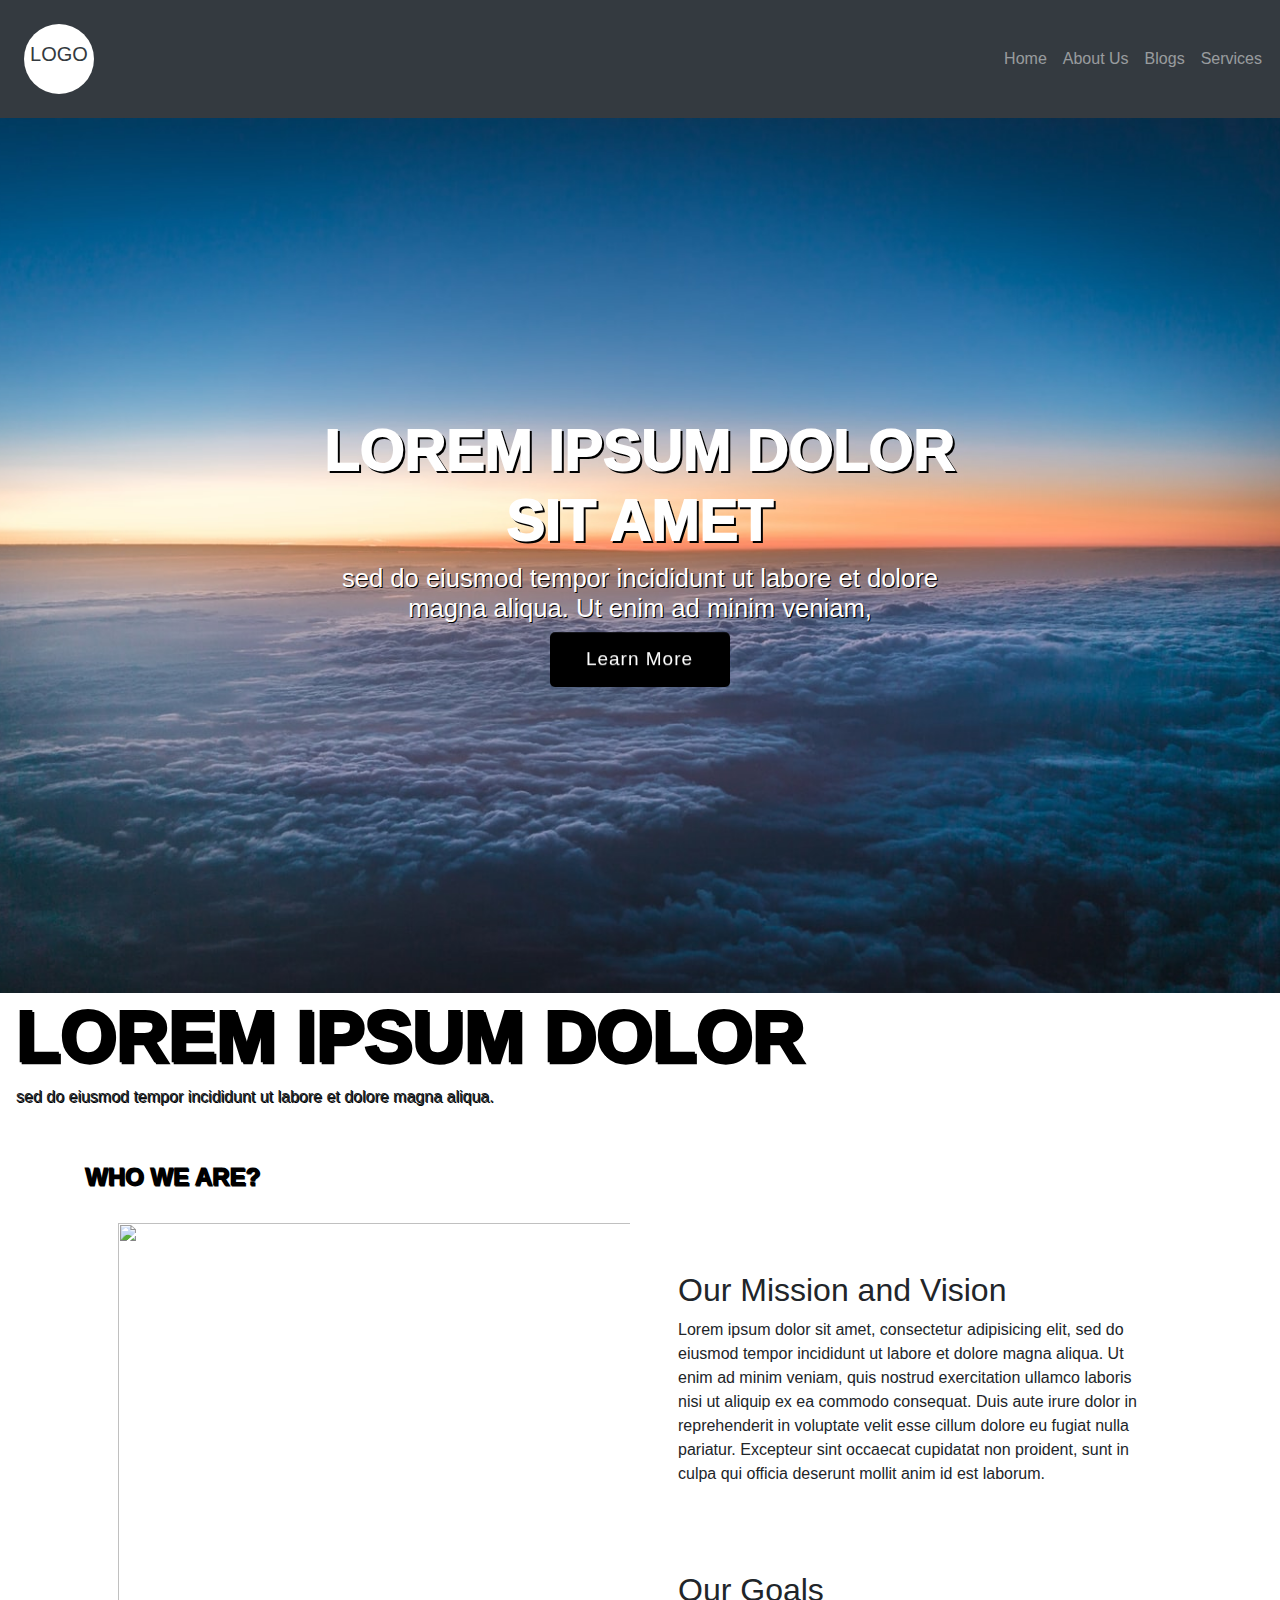
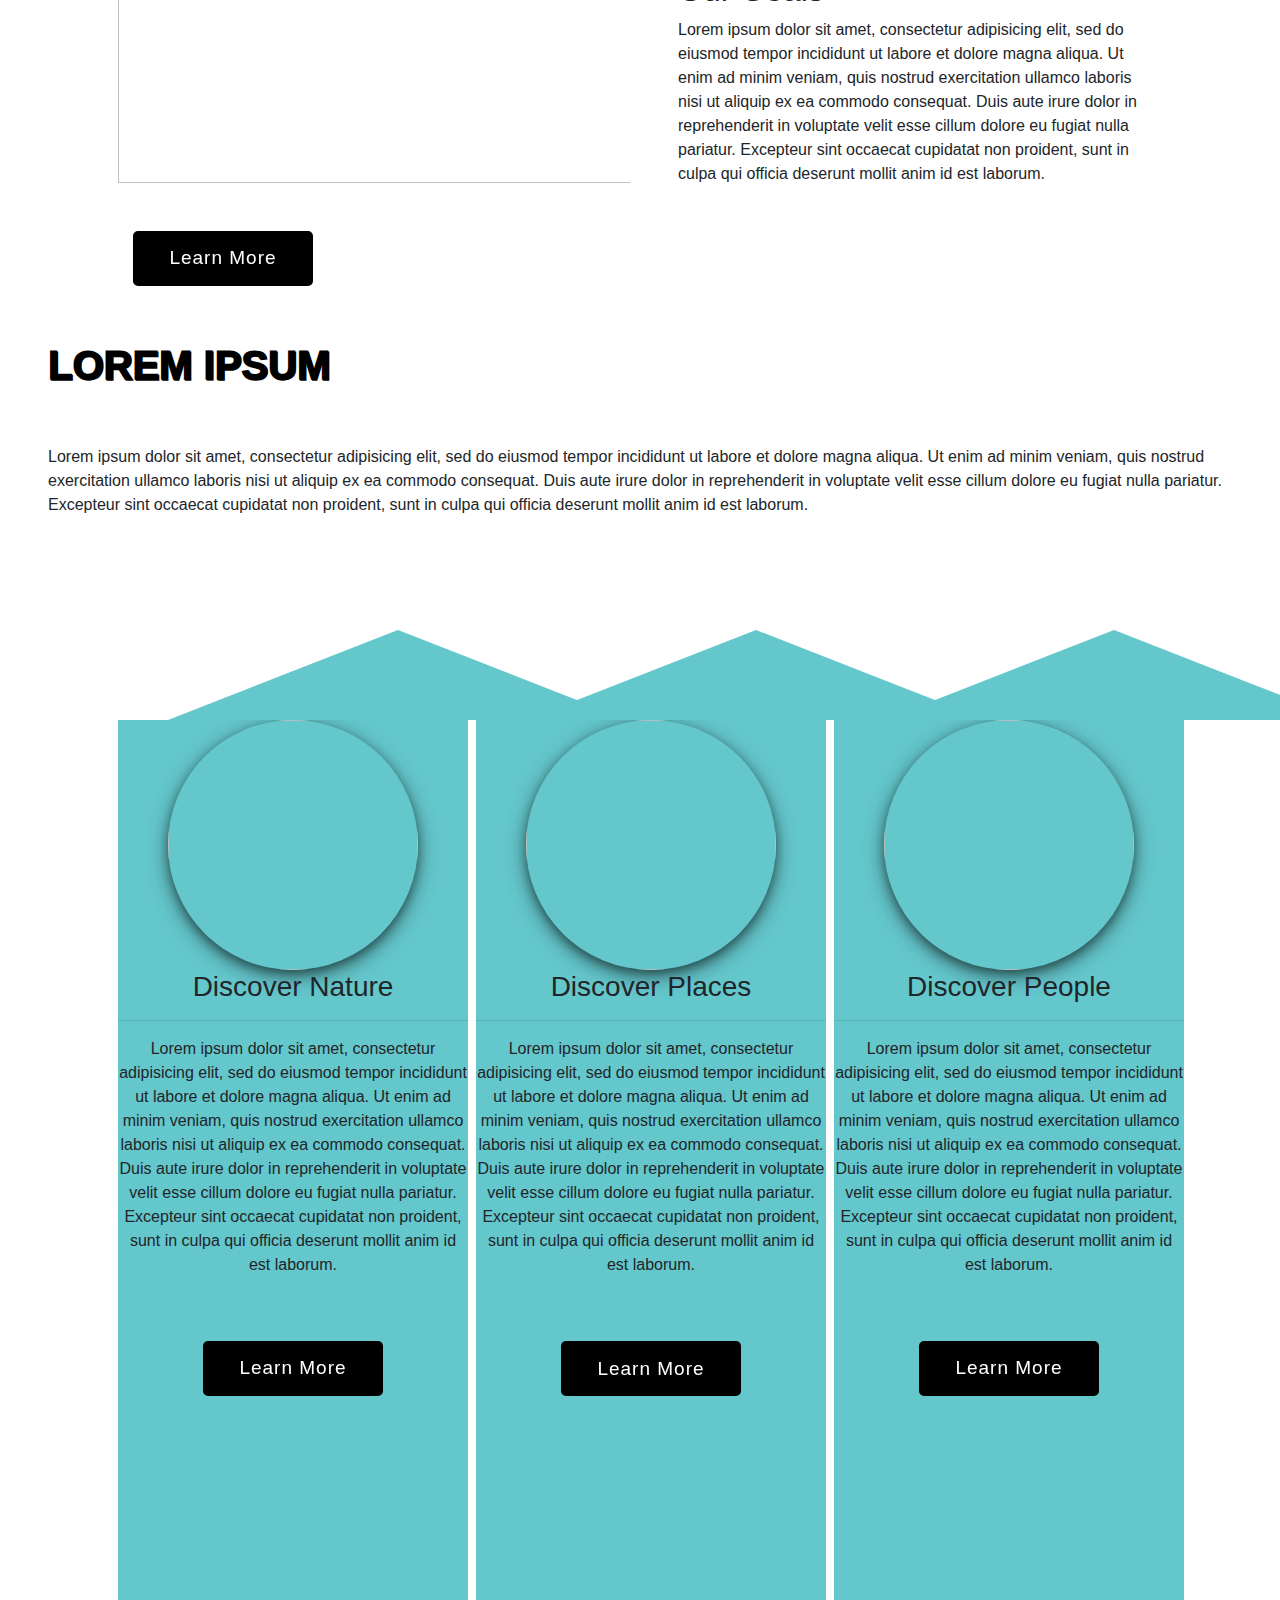
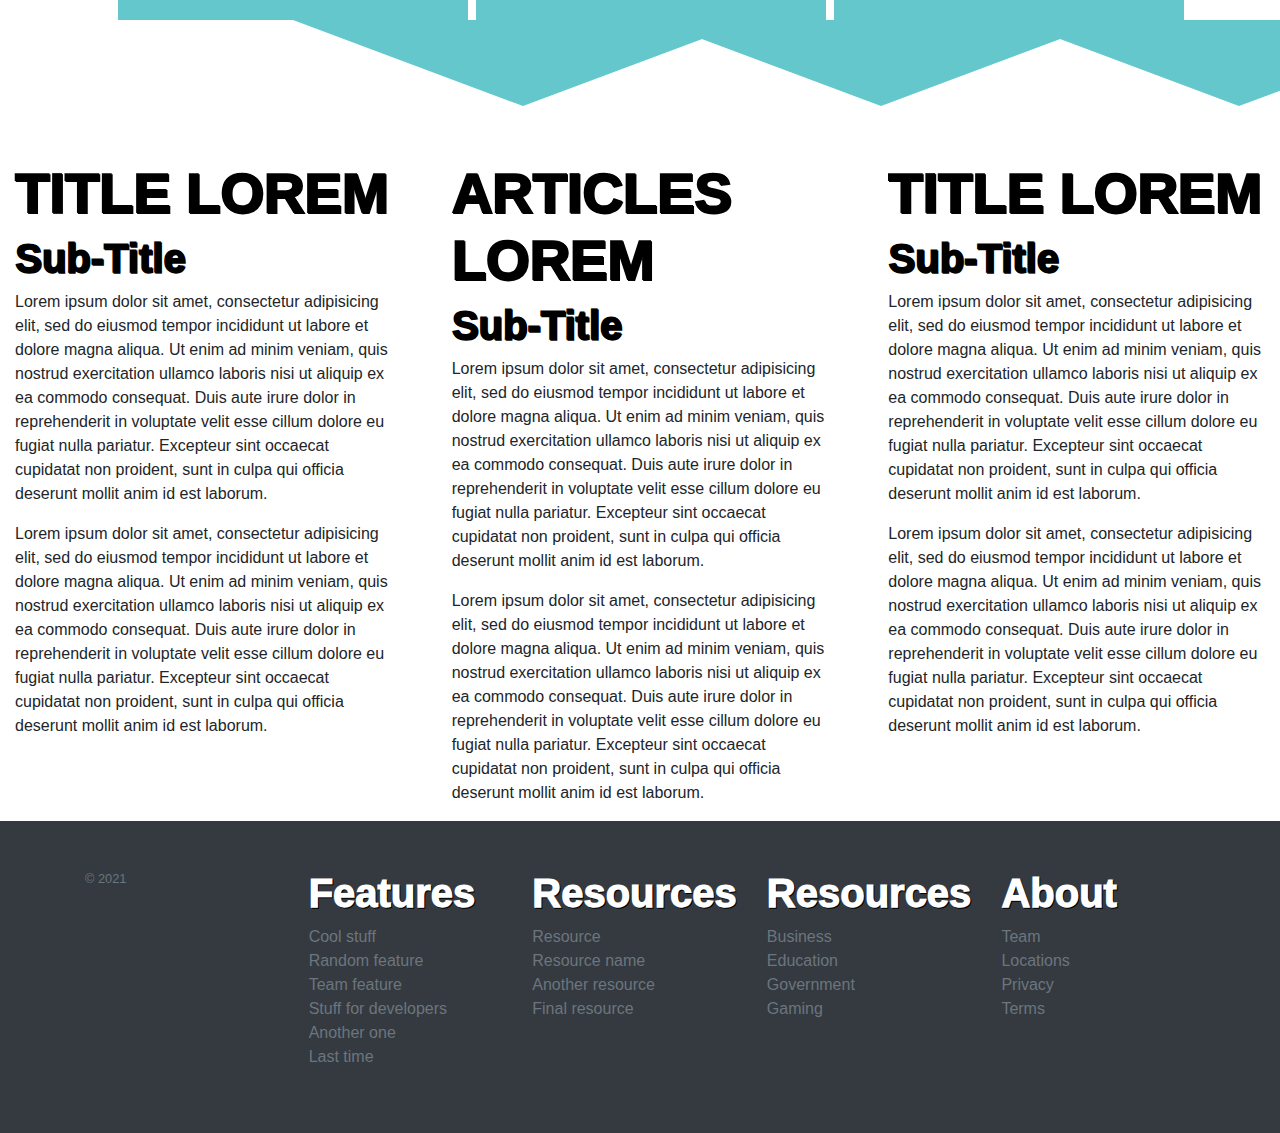
==== index.html @ 2a9f5e3c "Add files via upload" ====
<!doctype html>
<html lang="en">
  <head>
    <!-- Required meta tags -->
    <meta charset="utf-8">
    <meta name="viewport" content="width=device-width, initial-scale=1, shrink-to-fit=no">

    <!-- Bootstrap CSS -->
    <link rel="stylesheet" href="https://maxcdn.bootstrapcdn.com/bootstrap/4.0.0/css/bootstrap.min.css" integrity="sha384-Gn5384xqQ1aoWXA+058RXPxPg6fy4IWvTNh0E263XmFcJlSAwiGgFAW/dAiS6JXm" crossorigin="anonymous">
    <link rel="stylesheet" href="https://cdnjs.cloudflare.com/ajax/libs/font-awesome/5.15.3/css/all.min.css" integrity="sha512-iBBXm8fW90+nuLcSKlbmrPcLa0OT92xO1BIsZ+ywDWZCvqsWgccV3gFoRBv0z+8dLJgyAHIhR35VZc2oM/gI1w==" crossorigin="anonymous" referrerpolicy="no-referrer" />
    <link rel="stylesheet" type="text/css" href="style.css">
    <title>Sample Website</title>
        <style type="text/css">
/**/
 


    </style>
  </head>
  <body>
		  	<nav class="navbar navbar-expand-sm navbar-expand-lg sticky-top navbar-dark bg-dark p-4">
		  		<a href="#" class="navbar-brand text-dark">LOGO</a>
		  		<button class="navbar-toggler" data-toggle="collapse" data-target="#navbarMenu">
		  			<span class="navbar-toggler-icon"></span>
		  		</button>
		  		<div class="collapse navbar-collapse" id="navbarMenu">
		  		<ul class="navbar-nav ml-auto">
		  			<li class="nav-item"><a href="#" class="nav-link">Home</a></li>
		  		</ul>
		  		<ul class="navbar-nav">
		  			<li class="nav-item"><a href="#" class="nav-link">About Us</a></li>
		  		</ul>
		  		<ul class="navbar-nav">
		  			<li class="nav-item"><a href="#" class="nav-link">Blogs</a></li>
		  		</ul>
		  		<ul class="navbar-nav">
		  			<li class="nav-item"><a href="#" class="nav-link">Services</a></li>
		  		</ul>
		  		</div>
		  	</nav>


<!-- body content -->
    <!-- home -->
    <div class=" banner"> 
      <div class="row">

        <img src="banner.webp" class="img-fluid">
        <div class="centered">
        <h5 class="shadow-lg">LOREM IPSUM DOLOR SIT AMET</h5>
        <h4 >sed do eiusmod tempor incididunt ut labore et dolore magna aliqua. Ut enim ad minim veniam,
        </h4>
          <span><a href="#"></a></span>
        </div>
      </div>
    </div>
 
    <!-- end of home -->

<!-- about us -->

<div class="container-fluid pb-5 aboutUs"> 
      <div class="row">
        <div>
        <h5 class="h5-aboutUs pl-3">LOREM IPSUM DOLOR</h5>
        <h4 class="h4-aboutUs pl-3" >sed do eiusmod tempor incididunt ut labore et dolore magna aliqua.
        </h4>
        </div>
      </div>
    </div>

    <div class="title">
    <div class="container title ">
    	<div><h1 class="whoarewe">WHO WE ARE?</h1></div><BR>
  <div class="row">
    <div class="div-imgAboutUs"><img class="img-aboutUs pl-5" src="https://images.unsplash.com/photo-1599508704512-2f19efd1e35f?ixid=MnwxMjA3fDB8MHxwaG90by1wYWdlfHx8fGVufDB8fHx8&ixlib=rb-1.2.1&auto=format&fit=crop&w=375&q=80"><div class="p-5"><span><a href="#"></a></span></div></div>
    <div class="col-md-6">
    	<div class="mav">
      <div class="row p-5"><h2 class="h2-mav">Our Mission and Vision</h2>
      <div><p class="p-mav">Lorem ipsum dolor sit amet, consectetur adipisicing elit, sed do eiusmod
      tempor incididunt ut labore et dolore magna aliqua. Ut enim ad minim veniam,
      quis nostrud exercitation ullamco laboris nisi ut aliquip ex ea commodo
      consequat. Duis aute irure dolor in reprehenderit in voluptate velit esse
      cillum dolore eu fugiat nulla pariatur. Excepteur sint occaecat cupidatat non
      proident, sunt in culpa qui officia deserunt mollit anim id est laborum.</p>
  		</div>
  		</div>
  		</div>
  		<div class="goal p-5">
      <div class="row"><h2 class="h2-mav">Our Goals</h2>
      <div><p class="p-mav">Lorem ipsum dolor sit amet, consectetur adipisicing elit, sed do eiusmod
      tempor incididunt ut labore et dolore magna aliqua. Ut enim ad minim veniam,
      quis nostrud exercitation ullamco laboris nisi ut aliquip ex ea commodo
      consequat. Duis aute irure dolor in reprehenderit in voluptate velit esse
      cillum dolore eu fugiat nulla pariatur. Excepteur sint occaecat cupidatat non
      proident, sunt in culpa qui officia deserunt mollit anim id est laborum.</p>
      </div>
  </div>
  </div>
    </div>
  </div>
</div>
</div>

<!-- end of about us -->
<!-- blogs -->
<h5 class="pl-5">LOREM IPSUM </h5>
<div class="mr-auto p-5">
<p>Lorem ipsum dolor sit amet, consectetur adipisicing elit, sed do eiusmod
tempor incididunt ut labore et dolore magna aliqua. Ut enim ad minim veniam,
quis nostrud exercitation ullamco laboris nisi ut aliquip ex ea commodo
consequat. Duis aute irure dolor in reprehenderit in voluptate velit esse
cillum dolore eu fugiat nulla pariatur. Excepteur sint occaecat cupidatat non
proident, sunt in culpa qui officia deserunt mollit anim id est laborum.</p>
</div>
<div class="container blogs p-5 container-fluid">

	<div class="row">
		<div class="col-lg-4  "><div class="div-nature"><img class="nature" src="https://images.unsplash.com/photo-1470071459604-3b5ec3a7fe05?ixid=MnwxMjA3fDB8MHxwaG90by1wYWdlfHx8fGVufDB8fHx8&ixlib=rb-1.2.1&auto=format&fit=crop&w=1440&q=80">
		<div><h3>Discover Nature</h3><hr></div>
		<div><p>Lorem ipsum dolor sit amet, consectetur adipisicing elit, sed do eiusmod
		tempor incididunt ut labore et dolore magna aliqua. Ut enim ad minim veniam,
		quis nostrud exercitation ullamco laboris nisi ut aliquip ex ea commodo
		consequat. Duis aute irure dolor in reprehenderit in voluptate velit esse
		cillum dolore eu fugiat nulla pariatur. Excepteur sint occaecat cupidatat non
		proident, sunt in culpa qui officia deserunt mollit anim id est laborum.</p></div><div class="p-5"><span><a href="#"></a></span></div>
	</div>
	</div>
		<div class="col-lg-4 "><div class="div-places"><img class="places" src="https://images.unsplash.com/photo-1519010470956-6d877008eaa4?ixid=MnwxMjA3fDB8MHxwaG90by1wYWdlfHx8fGVufDB8fHx8&ixlib=rb-1.2.1&auto=format&fit=crop&w=635&q=80">
		<div><h3>Discover Places</h3><hr></div>
		<div><p>Lorem ipsum dolor sit amet, consectetur adipisicing elit, sed do eiusmod
		tempor incididunt ut labore et dolore magna aliqua. Ut enim ad minim veniam,
		quis nostrud exercitation ullamco laboris nisi ut aliquip ex ea commodo
		consequat. Duis aute irure dolor in reprehenderit in voluptate velit esse
		cillum dolore eu fugiat nulla pariatur. Excepteur sint occaecat cupidatat non
		proident, sunt in culpa qui officia deserunt mollit anim id est laborum.</p></div><div class="p-5"><span><a href="#"></a></span></div>
	</div>
	</div>
		<div class="col-lg-4 "><div class="div-people"><img class="people" src="https://images.unsplash.com/photo-1532635241-17e820acc59f?ixid=MnwxMjA3fDB8MHxwaG90by1wYWdlfHx8fGVufDB8fHx8&ixlib=rb-1.2.1&auto=format&fit=crop&w=1303&q=80">
		<div><h3>Discover People</h3><hr></div>
		<div><p>Lorem ipsum dolor sit amet, consectetur adipisicing elit, sed do eiusmod
		tempor incididunt ut labore et dolore magna aliqua. Ut enim ad minim veniam,
		quis nostrud exercitation ullamco laboris nisi ut aliquip ex ea commodo
		consequat. Duis aute irure dolor in reprehenderit in voluptate velit esse
		cillum dolore eu fugiat nulla pariatur. Excepteur sint occaecat cupidatat non
		proident, sunt in culpa qui officia deserunt mollit anim id est laborum.</p></div><div class="p-5"><span><a href="#"></a></span></div>
		</div>
	</div>

	</div>
</div>
<!-- contnet -->
<div class="row">
  <div class="col-lg-4">
<div class="container-fluid">
  
	<div><h1>TITLE LOREM</h1><h5>Sub-Title</h5></div>
	<div><p>Lorem ipsum dolor sit amet, consectetur adipisicing elit, sed do eiusmod
	tempor incididunt ut labore et dolore magna aliqua. Ut enim ad minim veniam,
	quis nostrud exercitation ullamco laboris nisi ut aliquip ex ea commodo
	consequat. Duis aute irure dolor in reprehenderit in voluptate velit esse
	cillum dolore eu fugiat nulla pariatur. Excepteur sint occaecat cupidatat non
	proident, sunt in culpa qui officia deserunt mollit anim id est laborum.</p>

<p>Lorem ipsum dolor sit amet, consectetur adipisicing elit, sed do eiusmod
tempor incididunt ut labore et dolore magna aliqua. Ut enim ad minim veniam,
quis nostrud exercitation ullamco laboris nisi ut aliquip ex ea commodo
consequat. Duis aute irure dolor in reprehenderit in voluptate velit esse
cillum dolore eu fugiat nulla pariatur. Excepteur sint occaecat cupidatat non
proident, sunt in culpa qui officia deserunt mollit anim id est laborum.</p></div>
</div></div>
<div class="col-lg-4">
<div class="container-fluid">
	<div><h1>ARTICLES LOREM</h1><h5>Sub-Title</h5></div>
	<div><p>Lorem ipsum dolor sit amet, consectetur adipisicing elit, sed do eiusmod
	tempor incididunt ut labore et dolore magna aliqua. Ut enim ad minim veniam,
	quis nostrud exercitation ullamco laboris nisi ut aliquip ex ea commodo
	consequat. Duis aute irure dolor in reprehenderit in voluptate velit esse
	cillum dolore eu fugiat nulla pariatur. Excepteur sint occaecat cupidatat non
	proident, sunt in culpa qui officia deserunt mollit anim id est laborum.</p>

<p>Lorem ipsum dolor sit amet, consectetur adipisicing elit, sed do eiusmod
tempor incididunt ut labore et dolore magna aliqua. Ut enim ad minim veniam,
quis nostrud exercitation ullamco laboris nisi ut aliquip ex ea commodo
consequat. Duis aute irure dolor in reprehenderit in voluptate velit esse
cillum dolore eu fugiat nulla pariatur. Excepteur sint occaecat cupidatat non
proident, sunt in culpa qui officia deserunt mollit anim id est laborum.</p></div>
</div></div>
<div class="col-lg-4">
<div class="container-fluid">
	<div><h1>TITLE LOREM</h1><h5>Sub-Title</h5></div>
	<div><p>Lorem ipsum dolor sit amet, consectetur adipisicing elit, sed do eiusmod
	tempor incididunt ut labore et dolore magna aliqua. Ut enim ad minim veniam,
	quis nostrud exercitation ullamco laboris nisi ut aliquip ex ea commodo
	consequat. Duis aute irure dolor in reprehenderit in voluptate velit esse
	cillum dolore eu fugiat nulla pariatur. Excepteur sint occaecat cupidatat non
	proident, sunt in culpa qui officia deserunt mollit anim id est laborum.</p>

<p>Lorem ipsum dolor sit amet, consectetur adipisicing elit, sed do eiusmod
tempor incididunt ut labore et dolore magna aliqua. Ut enim ad minim veniam,
quis nostrud exercitation ullamco laboris nisi ut aliquip ex ea commodo
consequat. Duis aute irure dolor in reprehenderit in voluptate velit esse
cillum dolore eu fugiat nulla pariatur. Excepteur sint occaecat cupidatat non
proident, sunt in culpa qui officia deserunt mollit anim id est laborum.</p></div>
</div>
</div>
</div>


  	<!--footer  -->
  	<button id="btt"><i class='fa fa-angle-up'></i></button>
  	<div class=" bg-dark div-footer">
<footer class="container py-5">
  <div class="row">
    <div class="col-12 col-md">
 
      <small class="d-block mb-3 text-muted">&copy; 2021</small>
    </div>
    <div class="col-6 col-md">
      <h5>Features</h5>
      <ul class="list-unstyled text-small">
        <li><a class="text-muted" href="#">Cool stuff</a></li>
        <li><a class="text-muted" href="#">Random feature</a></li>
        <li><a class="text-muted" href="#">Team feature</a></li>
        <li><a class="text-muted" href="#">Stuff for developers</a></li>
        <li><a class="text-muted" href="#">Another one</a></li>
        <li><a class="text-muted" href="#">Last time</a></li>
      </ul>
    </div>
    <div class="col-6 col-md">
      <h5>Resources</h5>
      <ul class="list-unstyled text-small">
        <li><a class="text-muted" href="#">Resource</a></li>
        <li><a class="text-muted" href="#">Resource name</a></li>
        <li><a class="text-muted" href="#">Another resource</a></li>
        <li><a class="text-muted" href="#">Final resource</a></li>
      </ul>
    </div>
    <div class="col-6 col-md">
      <h5>Resources</h5>
      <ul class="list-unstyled text-small">
        <li><a class="text-muted" href="#">Business</a></li>
        <li><a class="text-muted" href="#">Education</a></li>
        <li><a class="text-muted" href="#">Government</a></li>
        <li><a class="text-muted" href="#">Gaming</a></li>
      </ul>
    </div>
    <div class="col-6 col-md">
      <h5>About</h5>
      <ul class="list-unstyled text-small">
        <li><a class="text-muted" href="#">Team</a></li>
        <li><a class="text-muted" href="#">Locations</a></li>
        <li><a class="text-muted" href="#">Privacy</a></li>
        <li><a class="text-muted" href="#">Terms</a></li>
      </ul>
    </div>
  </div>
</footer>
</div>
  </body>
  <!-- scripts -->

  <script src="https://code.jquery.com/jquery-3.2.1.slim.min.js" integrity="sha384-KJ3o2DKtIkvYIK3UENzmM7KCkRr/rE9/Qpg6aAZGJwFDMVNA/GpGFF93hXpG5KkN" crossorigin="anonymous"></script>
  <script src="https://code.jquery.com/jquery-3.6.0.js" integrity="sha256-H+K7U5CnXl1h5ywQfKtSj8PCmoN9aaq30gDh27Xc0jk=" crossorigin="anonymous"></script>
<script src="https://cdnjs.cloudflare.com/ajax/libs/popper.js/1.12.9/umd/popper.min.js" integrity="sha384-ApNbgh9B+Y1QKtv3Rn7W3mgPxhU9K/ScQsAP7hUibX39j7fakFPskvXusvfa0b4Q" crossorigin="anonymous"></script>
<script src="https://maxcdn.bootstrapcdn.com/bootstrap/4.0.0/js/bootstrap.min.js" integrity="sha384-JZR6Spejh4U02d8jOt6vLEHfe/JQGiRRSQQxSfFWpi1MquVdAyjUar5+76PVCmYl" crossorigin="anonymous"></script>



<script type="text/javascript">
  $(document).ready(function () {

$(window).scroll(function(){
  let scrollTotal=$(this).height()
 
   if ($(this).scrollTop() > (scrollTotal * 0.5) ) {
    $("#font").css("top", 0 + $(window).scrollTop());
    $('#btt').fadeIn();
  }else{
  	$('#btt').fadeOut();
  }
})
$('#btt').click(function(){
   $('html, body').animate({scrollTop : 0},800);
})

});
</script>
</html>
---- style.css ----
.navbar-brand {
      width: 70px;
  height: 70px;
  line-height: 50px;
  border-radius: 50%;
  color: black;
  text-align: center;
  background: white

    }

    #btt{
      position: fixed;
      bottom: 40px;
      right: 40px;
      font-size: 22vw;
      width: 50px;
      height: 50px;
      background-color: rgba(24,2,2,0.5);
      border-radius: 50%;
      color: white;
      cursor: pointer;
      display: none;
      z-index: 100;
    }
    .banner{
       position: relative;
  text-align: center;
  color: white;
    }
    .centered {
  position: absolute;
  top: 50%;
  left: 50%;
  transform: translate(-50%, -50%);
}
.banner h5{
text-shadow: 2px 2px black;
font-size: 4.5vw;
font-weight: 1000;
color: white;
}
h4{
  text-shadow: 1px 1px black;
  font-size:2vw;
}
span{
  position: relative;
  display: inline-flex;
  width: 180px;
  height: 55px;
  margin: 0 15px;
  perspective: 1000px;
}
span a{
  font-size: 19px;
  letter-spacing: 1px;
  transform-style: preserve-3d;
  transform: translateZ(-25px);
  transition: transform .25s;
  font-family: 'Montserrat', sans-serif;
  
}
span a:before,
span a:after{
  position: absolute;
  content: "Learn More";
  height: 55px;
  width: 180px;
  display: flex;
  align-items: center;
  justify-content: center;
  border: 5px solid black;
  box-sizing: border-box;
  border-radius: 5px;
}
span a:before{
  color: #fff;
  background: #000;
  transform: rotateY(0deg) translateZ(25px);
}
span a:after{
  color: #000;
  transform: rotateX(90deg) translateZ(25px);
}
span a:hover{
  transform: translateZ(-25px) rotateX(-90deg);
}
.img-aboutUs{
  height: 30em;
  width: 20em;
  align-content: center;

}


/*about us*/
.h5-aboutUs{
  text-shadow: 2px 2px black;
font-size: 4.5em;
font-weight: 1000;
color: black;
}
.h4-aboutUs{
  font-size: 1.5em;
}
h5{
  text-shadow: 1px 1px black;
font-size: 2.5em;
font-weight: 1000;
color: black;
}
h1{
  text-shadow: 1px 1px black;
font-size: 3.5em;
font-weight: 1000;
color: black;
}
body{
  border-radius: 20px;/*
  background-image: linear-gradient(#feb236,#d64161);*/

} 
footer h5{
  color: white;
}
.mav, .goal{

 font-size : 4.5px;

   }
.mav:hover, .goal:hover{
 box-shadow: 10px 10px 5px grey;
} 

.mav, .goal{ 
  height: 300px;
  transition: transform .5s ease; 
  } 
  .nature,.places, .people{ 
    height: 250px;
     width: 250px;
  box-shadow: 0 4px 8px 0 rgba(0, 0, 0, 0.3), 0 6px 20px 0 rgba(0, 0, 0, 0.5);
  text-align: center;
  border-radius: 50%;
   }
   .blogs{
    align-items: center;
    align-content: center;
    text-align: center;
    padding: 10px;
    display:flex;
    justify-content: center;
   }
   .div-nature,.div-places,.div-people {
  position: relative;
  width: 350px; 
  height: 900.21px;
  background-color: #64C7CC;
  margin: 90.60px 0;
  border: white;
}

.div-nature:before,.div-places:before,.div-people:before,.div-nature:after ,.div-places:after ,.div-people:after  {
  content: "";
  position: absolute;
  width: 0;
  border-left: 150px solid transparent;
  border-right: 150px solid transparent;
}

.div-nature:before,.div-places:before,.div-people:before{
  bottom: 100%;
  border-bottom: 90.60px solid #64C7CC;
}

.div-nature:after ,.div-places:after ,.div-people:after  {
  top: 100%;
  width: 0;
  border-top: 86.60px solid #64C7CC;
}

   .div-people:hover,  .div-nature:hover,  .div-places:hover{
     box-shadow: 10px 10px 5px grey;
   }
   /*media queries*/
   @media screen and (min-width: 1024px) {
   
    .banner{
      position: relative;
 text-align: center;
 color: white;
 width: 100%; 
 display: block;
 overflow: hidden ;
   }
 .navbar{
  margin-right: -14px;
 }
    #btt{

      font-size: 12px;
      width: 100px;
      height: 100px;
    }

.h4-aboutUs{
  font-size: 1em;
}
.whoarewe{
  font-size: 1.5em;
}
.img-aboutUs{
  height: 35em;
  width: 35em;
  align-content: center;

}
 .mav, .goal{

 font-size :1.5em;
 display: inline-block;
      width: 100%;

   }
  /* .mav{
    margin-bottom: -1em;
   }*/
.mav:hover, .goal:hover{
 box-shadow: 10px 10px 5px grey;
} 
.p-mav{
font-size: 1em
}
.mav, .goal{ 

  height: 300px;
  width: auto;
  transition: transform .5s ease; 
  font-size: 1em
  } 
  .nature,.places, .people{ 
    height: 250px;
     width: 250px;
  box-shadow: 0 4px 8px 0 rgba(0, 0, 0, 0.3), 0 6px 20px 0 rgba(0, 0, 0, 0.5);
  text-align: center;
  border-radius: 50%;
   }
   .blogs{
    align-items: center;
    align-content: center;
    text-align: center;
    padding: 10px;
    display:flex;
    justify-content: center;
   }
   .div-nature,.div-places,.div-people {
  position: relative;
  width: 350px; 
  height: 900.21px;
  background-color: #64C7CC;
  margin: 90.60px 0;
  border: white;
}

.div-nature:before,.div-places:before,.div-people:before,.div-nature:after ,.div-places:after ,.div-people:after  {
  content: "";
  position: absolute;
  width: 0;
  border-left: 230px solid transparent;
  border-right: 230px solid transparent;
  overflow: hidden;
}

.div-nature:before,.div-places:before,.div-people:before{
  bottom: 100%;
  border-bottom: 90.60px solid #64C7CC;
}

.div-nature:after ,.div-places:after ,.div-people:after  {
  top: 100%;
  width: 0;
  border-top: 86.60px solid #64C7CC;
}
   }
@media screen and (max-width: 768px) {
   .navbar-brand {
      width: 60px;
  height: 60px;
  line-height:50px;

    }
    #btt{
      position: fixed;
      bottom: 30px;
      right: 30px;
      font-size: 30px
    }

/*about us*/
.h5-aboutUs{
  text-shadow: 1px 1px black;
font-size: 2.5em;
font-weight: 1000;
color: black;
}
.h4-aboutUs{
  font-size: 1em;
}
.whoarewe{
  font-size: 1.5em;
}
.img-aboutUs{
  height: 30em;
  width: 20em;
  align-content: center;

}
 .mav, .goal{

 font-size :0.8em;
 display: inline-block;
      width: 100%;

   }
   .mav{
    margin-bottom: 1em;
   }
.mav:hover, .goal:hover{
 box-shadow: 10px 10px 5px grey;
} 

.mav, .goal{ 
  height: 300px;
  transition: transform .5s ease; 
  } 
  .nature,.places, .people{ 
    height: 250px;
     width: 250px;
  box-shadow: 0 4px 8px 0 rgba(0, 0, 0, 0.3), 0 6px 20px 0 rgba(0, 0, 0, 0.5);
  text-align: center;
  border-radius: 50%;
   }
   .blogs{
    align-items: center;
    align-content: center;
    text-align: center;
    padding: 10px;
    display:flex;
    justify-content: center;
   }
   .div-nature,.div-places,.div-people{
    border:none;
    padding: 10px;
    margin-top:30px;
   /* max-width: 100%;*/
    /*width: 50em;*/
    border-radius: 5px;
    box-shadow: 10px 10px 5px grey;

   }
   .div-people:hover,  .div-nature:hover,  .div-places:hover{
     box-shadow: 10px 10px 5px grey;
   }
}



@media screen and (max-width: 767px) {
  .navbar{
    margin-right: -14px;
  }
  .navbar-brand {
      width: 60px;
  height: 60px;
  line-height:50px;

    }
    #btt{
      position: fixed;
      bottom: 30px;
      right: 30px;
      font-size: 30px
    }
.div-footer{
  margin-right: -17px
}
/*about us*/
/*.h5-aboutUs{
  text-shadow: 1px 1px black;
font-size: 2.5em;
font-weight: 1000;
color: black;
}*/
.h4-aboutUs{
  font-size: 1em;
}
.whoarewe{
  font-size: 1.5em;
}
.img-aboutUs{
  height: 30em;
  width: 20em;
  align-content: center;

}
.h2-mav{
  font-size: 2em;
}
 .mav, .goal{
 font-size :1em;
 display: inline-block;
      width: 100%;

   }
   .mav{
    margin-bottom: 3em;
   }
.mav:hover, .goal:hover{
 box-shadow: none;
} 

.mav, .goal{ 
  height: 430px;
  transition: transform .5s ease; 
  } 
  .nature,.places, .people{ 
    height: 250px;
     width: 250px;
  box-shadow: 0 4px 8px 0 rgba(0, 0, 0, 0.3), 0 6px 20px 0 rgba(0, 0, 0, 0.5);
  text-align: center;
  border-radius: 50%;
   }
   .div-nature,.div-places,.div-people{
    border:none;
    padding: 10px;
    margin-top:30px;
   /* max-width: 100%;*/
    /*width: 50em;*/
    border-radius: 5px;
    box-shadow: 10px 10px 5px grey;

   }
   .div-people:hover,  .div-nature:hover,  .div-places:hover{
     box-shadow: none;
   }
   footer{
    margin-right: -10px;
   }



@media screen and (max-width: 318px) {
.banner{
       /*position: fixed;*/
  text-align: center;
  color: white;
  margin-right: -20px;
  margin-left: -20px;
  /*max-width: 100%;
  width: 1000px*/
    }
/*.navbar{
  margin-right: -20px;
}*/

   .navbar-brand {
      width: 60px;
  height: 60px;
  line-height:50px;

    }
    #btt{
      position: fixed;
      bottom: 30px;
      right: 30px;
      font-size: 30px
    }

/*about us*/
.h5-aboutUs{
  text-shadow: 1px 1px black;
font-size: 2.5em;
font-weight: 1000;
color: black;
}
.h4-aboutUs{
  font-size: 1em;
}
.whoarewe{
  font-size: 1.5em;
}
.img-aboutUs{
  height: 20em;
  width: 15em;
  /*align-content: center;*/

}
 .mav, .goal{

 font-size :0.8em;
 display: inline-block;
      width: 100%;

   }
   .mav{
    margin-bottom: 3em;
   }
.mav:hover, .goal:hover{
 box-shadow: 10px 10px 5px grey;
} 


  .nature,.places, .people{ 
    height: 150px;
     width: 150px;
  text-align: center;
  border-radius: 50%;
   }
   .blogs{
    align-items: center;
    align-content: center;
    text-align: center;
    padding: 10px;
    display:flex;
    justify-content: center;
   }
   .div-nature,.div-places,.div-people{
    border: none;
    padding: 10px;
    margin-top:30px;
   /* max-width: 100%;*/
    /*width: 50em;*/
    border-radius: 5px;
    box-shadow: 10px 10px 5px white;

   }
  }
}
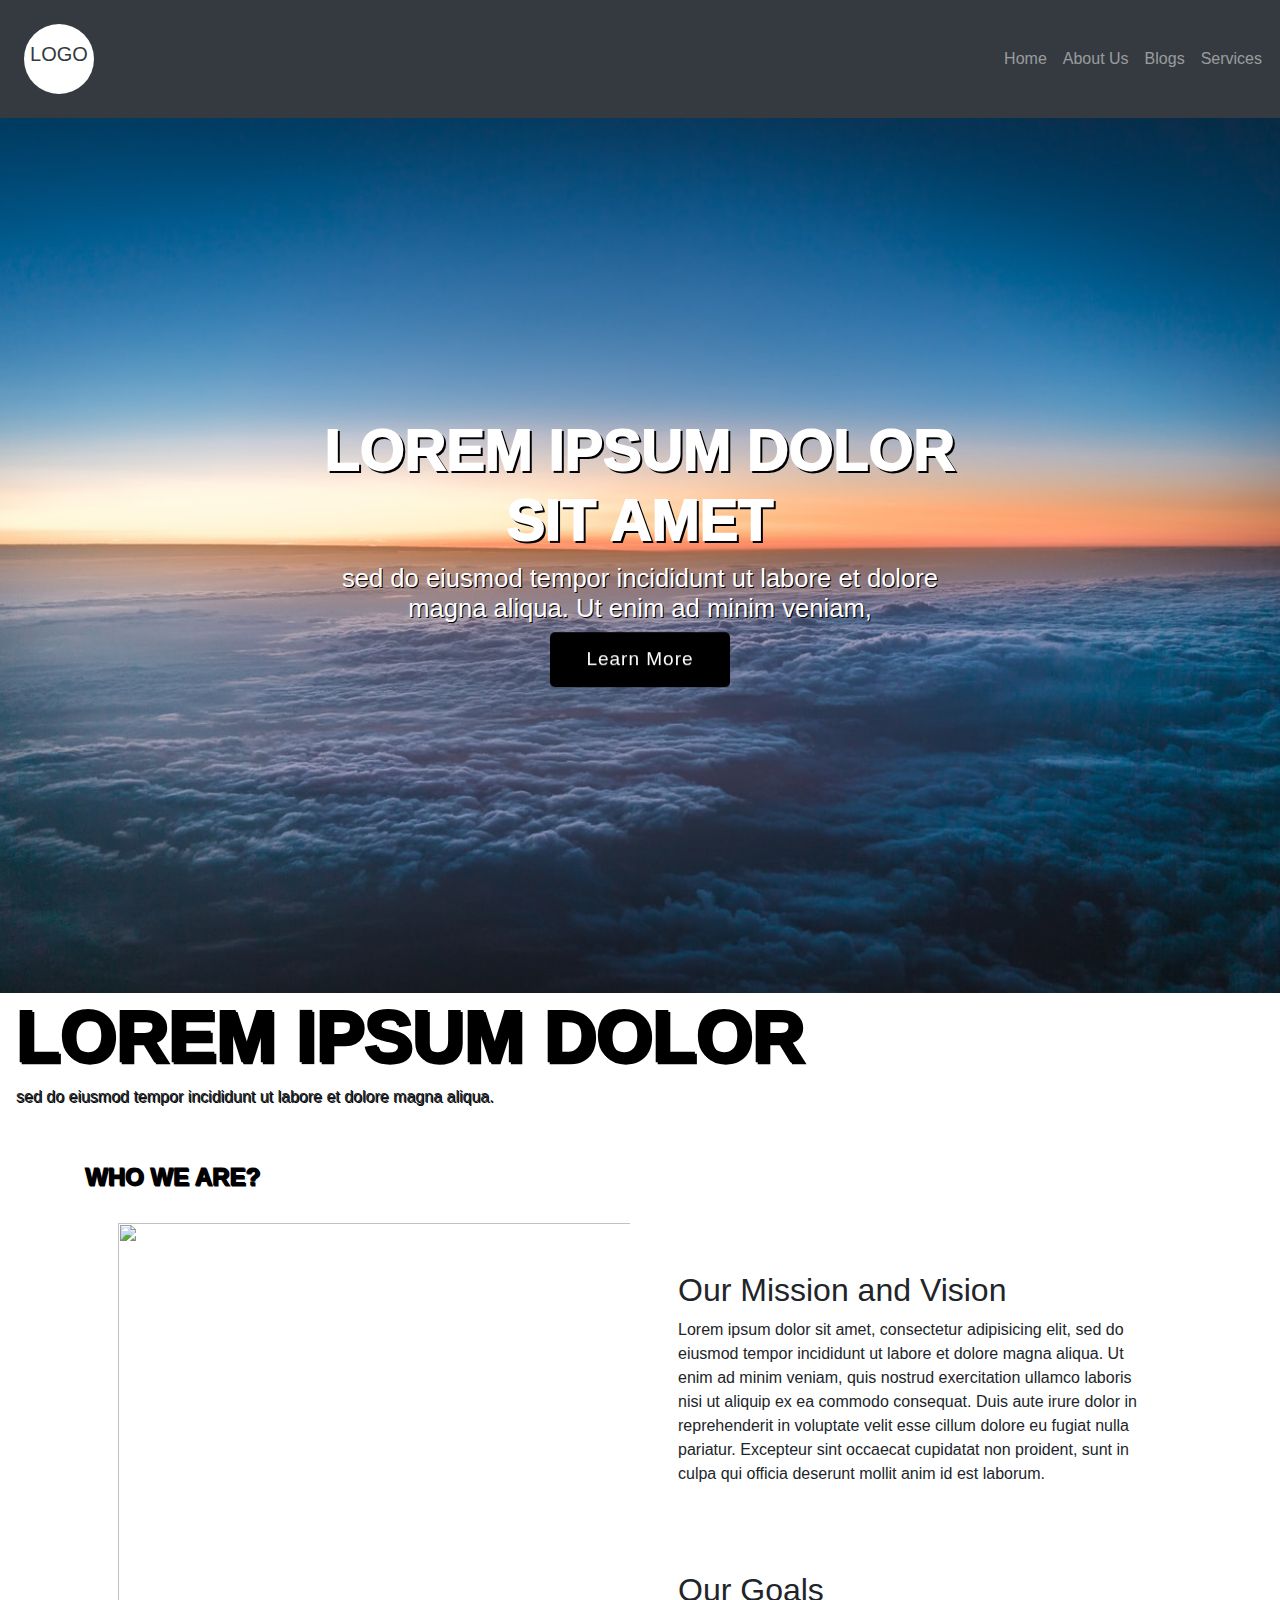
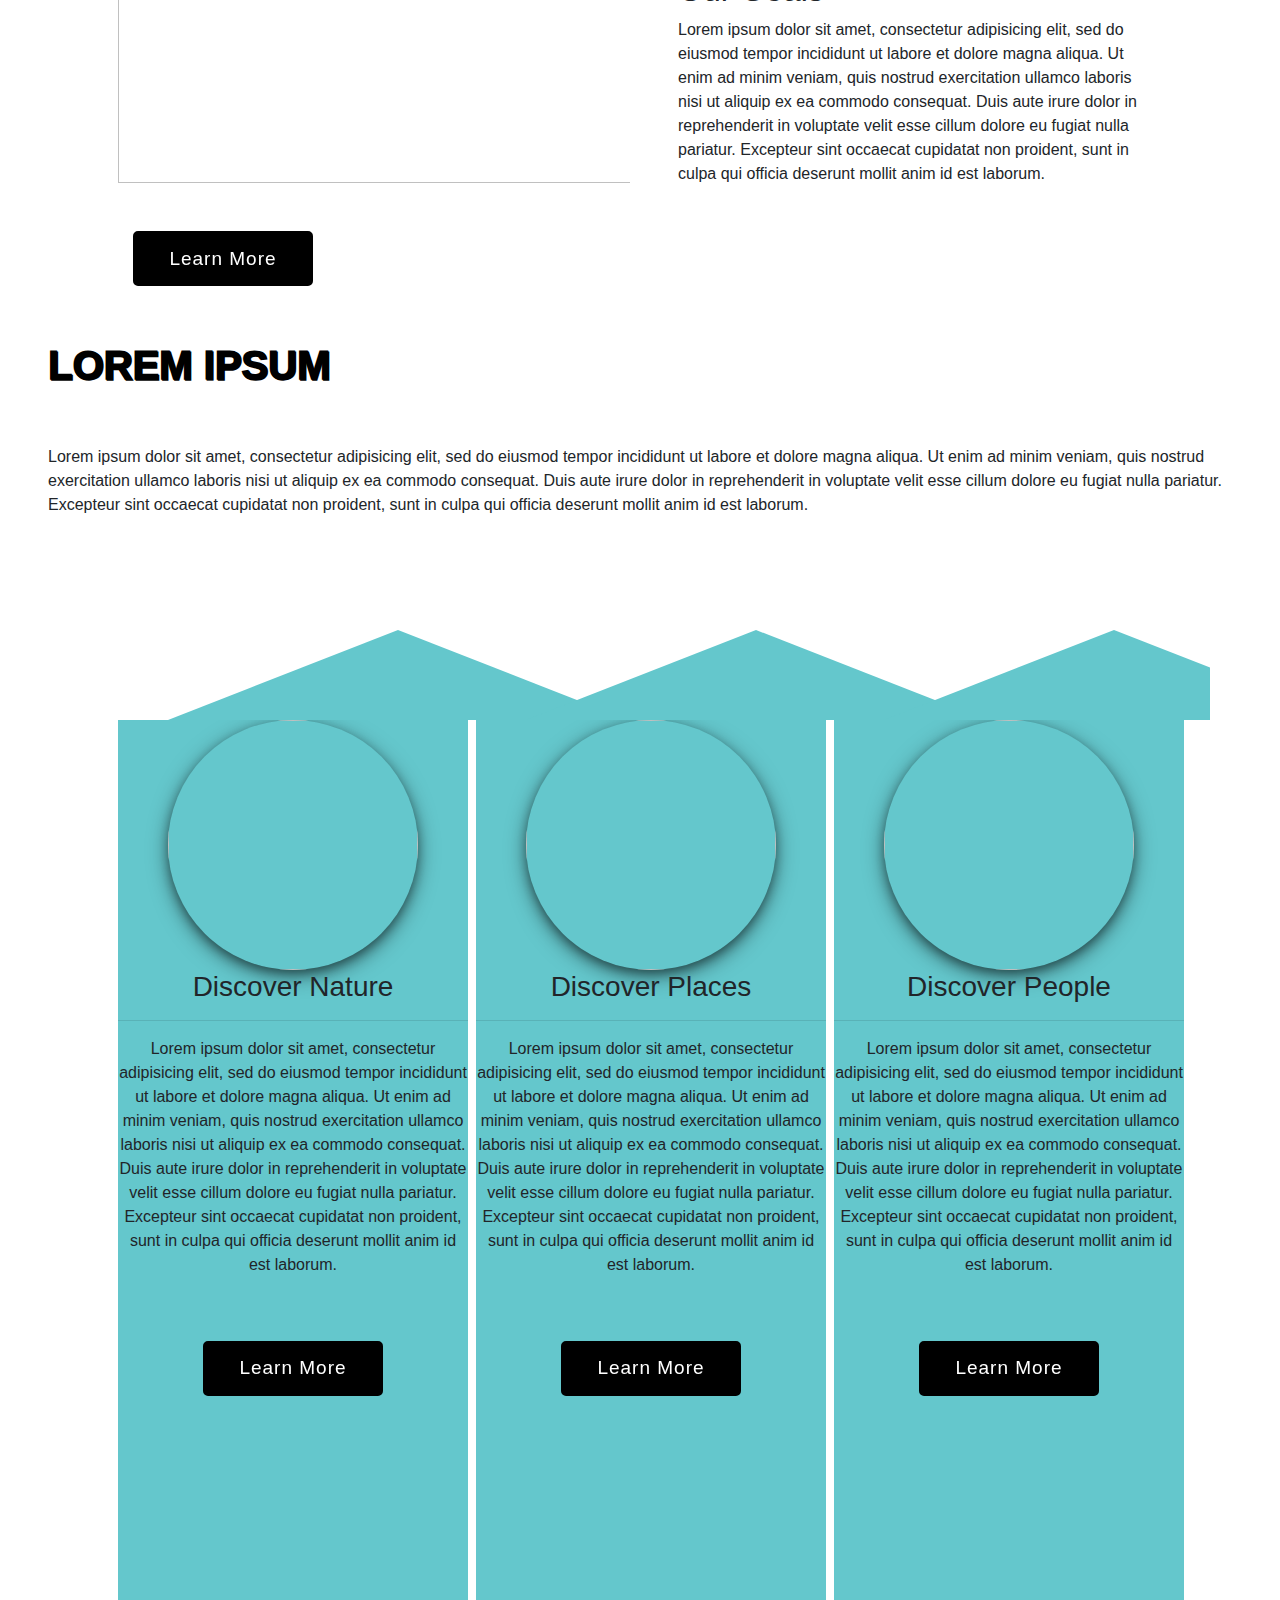
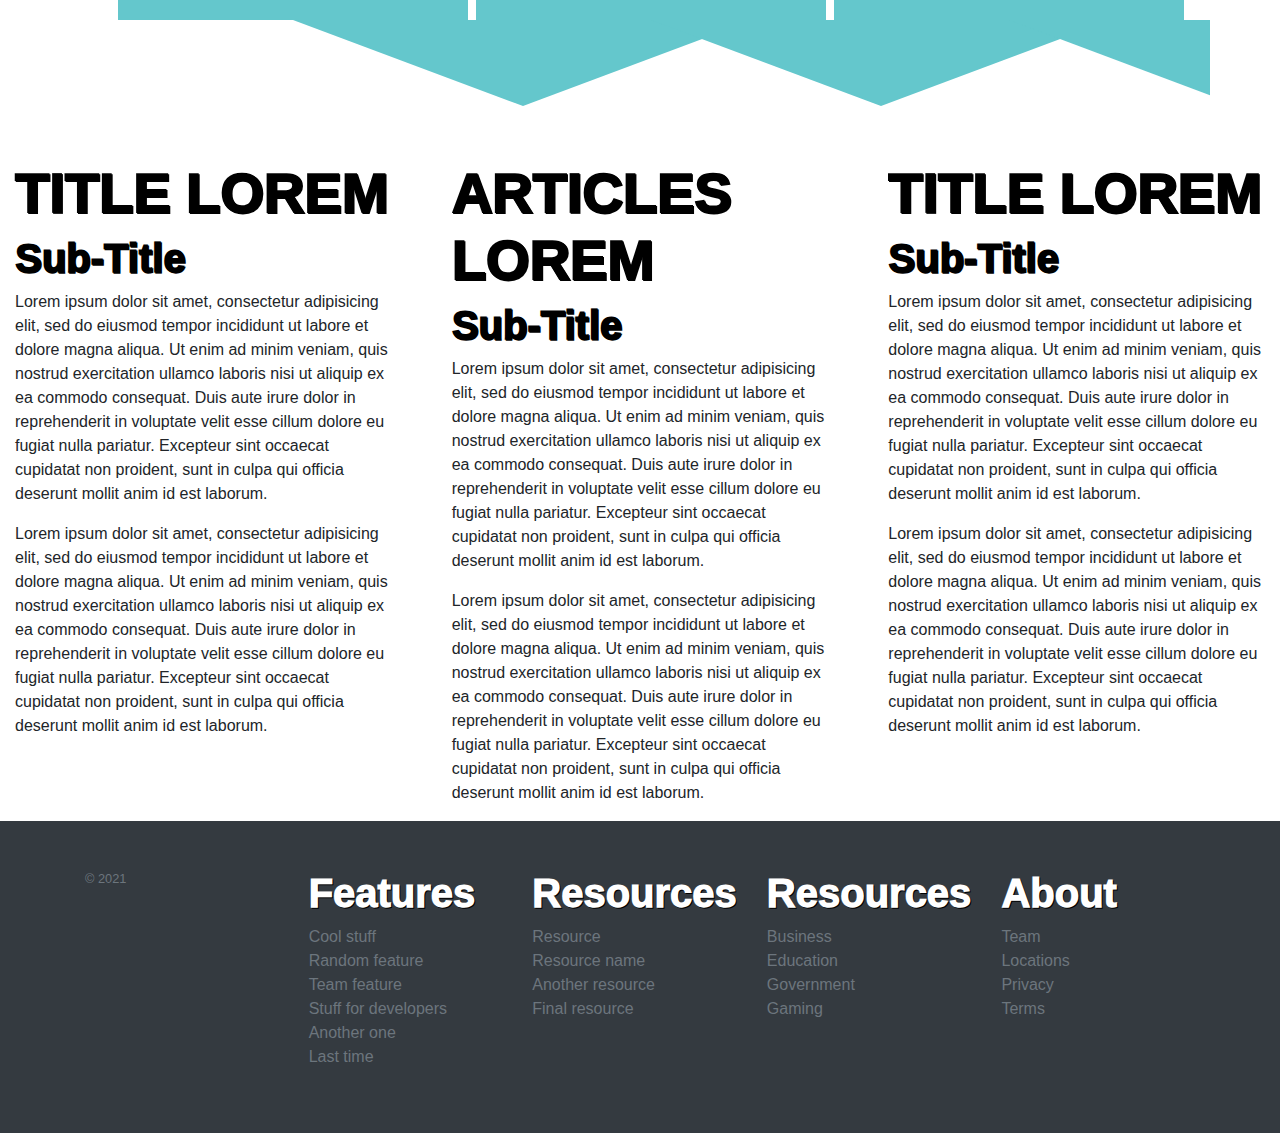
==== commit 7af06646: "Update index.html" ====
--- a/index.html
+++ b/index.html
@@ -45,7 +45,7 @@
     <div class=" banner"> 
       <div class="row">
 
-        <img src="banner.webp" class="img-fluid">
+        <img src="banner.webp" class="img-fluid bannerImage">
         <div class="centered">
         <h5 class="shadow-lg">LOREM IPSUM DOLOR SIT AMET</h5>
         <h4 >sed do eiusmod tempor incididunt ut labore et dolore magna aliqua. Ut enim ad minim veniam,
@@ -286,4 +286,4 @@
 
 });
 </script>
-</html>+</html>
--- a/style.css
+++ b/style.css
@@ -8,7 +8,17 @@
   background: white
 
     }
-
+    .blogs{
+      overflow: hidden;
+    }
+    .bannerImage{
+  min-height : 100%;
+  min-width : 100%;
+  background-size:100% 100%;
+  background-repeat:no-repeat;
+  overflow-y: hidden;
+  overflow-x: hidden;
+}
     #btt{
       position: fixed;
       bottom: 40px;
@@ -185,7 +195,9 @@
    }
    /*media queries*/
    @media screen and (min-width: 1024px) {
-   
+    .blogs{
+      overflow: hidden;
+    }
     .banner{
       position: relative;
  text-align: center;
@@ -284,6 +296,9 @@
 }
    }
 @media screen and (max-width: 768px) {
+  .blogs{
+    overflow: hidden;
+  }
    .navbar-brand {
       width: 60px;
   height: 60px;
@@ -367,6 +382,9 @@
 
 
 @media screen and (max-width: 767px) {
+  .blogs{
+    overflow: hidden;
+  }
   .navbar{
     margin-right: -14px;
   }
@@ -451,6 +469,9 @@
 
 
 @media screen and (max-width: 318px) {
+  .blogs{
+    overflow: hidden;
+  }
 .banner{
        /*position: fixed;*/
   text-align: center;
